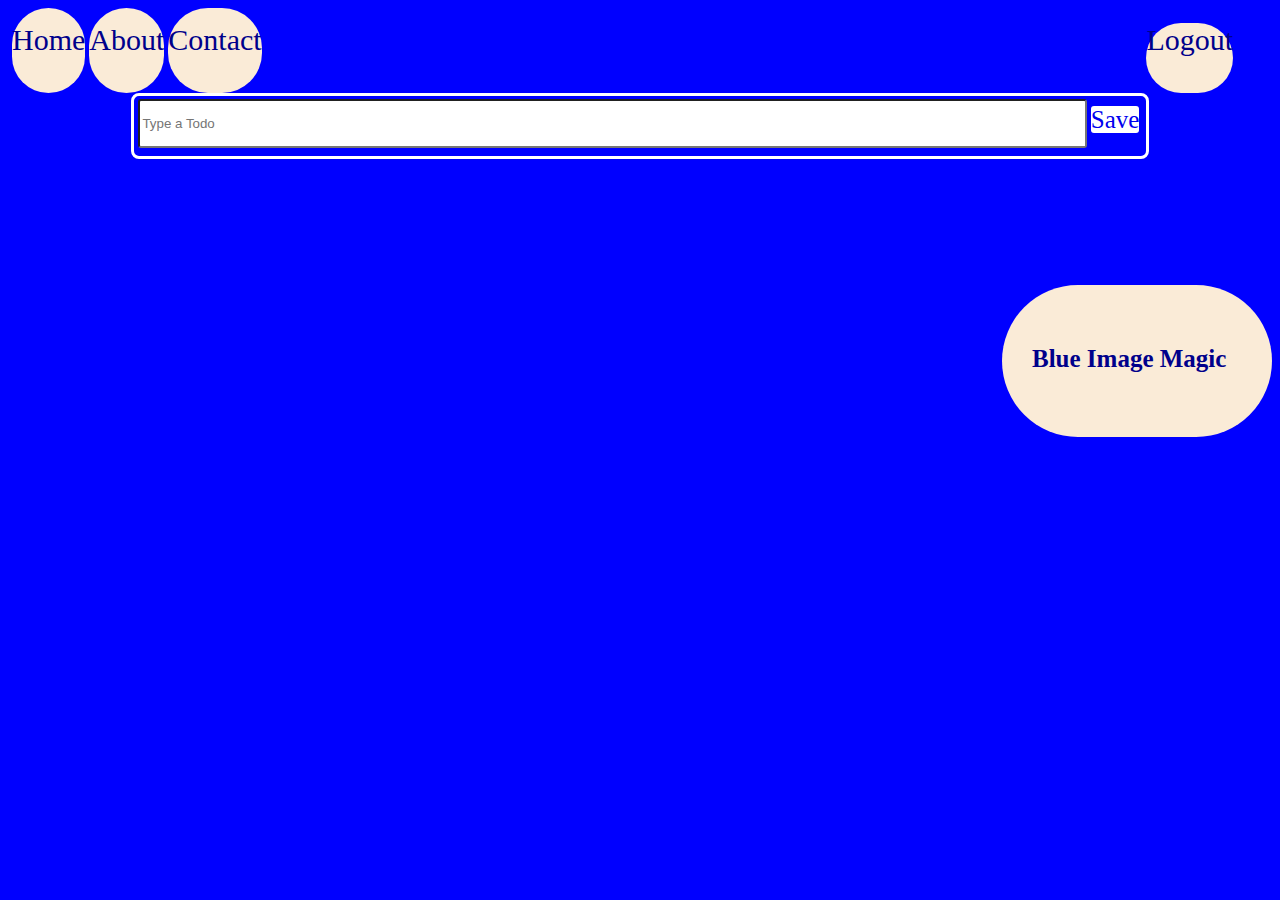
==== Index.html @ 7c595198 "My todo app(in class)" ====
<!DOCTYPE html>
<html>
<head>
    <meta charset="utf-8" />
    <meta http-equiv="X-UA-Compatible" content="IE=edge">
    <title>Page Title</title>
    <meta name="viewport" content="width=device-width, initial-scale=1">
    <link rel="stylesheet" type="text/css" media="screen" href="index.css" />
    
</head>
<body>
    <div class="top">
        <div class="home"><div>Home</div></div>
        <div class="about"><div>About</div></div>
        <div class="contact"><div>Contact</div></div>
      <div class="logout">Logout</div>
    </div>

<div class="topDiv">
    <div class="hold"><input id="input" type="text" placeholder="Type a Todo">
    <a  id="save" href="#">Save</a>
</div></div>

<div id="display"></div>
<div class="bottomDiv">
    
 <div class="logohold"> <div class="logo"><h4>Blue Image Magic</h4></div></div>
  </div>


  <div id="ballWrapper">
      <div id="ball">
      </div>
      <div id="ballShadow">
    
      </div>
  </div>



 <script src="index.js"></script>
</body>
</html>
---- index.css ----
body{
    background-color :blue;
}
.topDiv{
width: 80%;
margin:auto;
border: 3px solid white;
border-radius: 8px;

height: 60px;
}
.topDiv input{
margin-left: 4px;
border-radius: 3px;
width: 93%;
height: 80%;
margin-top: 2px;
}
.topDiv .hold a{
    text-decoration: none;
    background-color: white;
    font-size: 25px;
    border-radius: 3px;  
}
.hold{
    height: 90%;
    margin-top: 1px;
}
.bottomDiv{

display: flex;
justify-content: flex-end;
align-items: flex-end;
}
.logout{
    right:0;
    margin-left: 70%;
    background-color: antiquewhite;
    border-radius: 40px;
    font-size: 30px;
    color: darkblue;
    height: 70px;
    bottom: 0;
    top: 0;
    cursor: pointer;
    margin-top: 15px;
}
.logout {
    
}
.top{
    display: flex;
}
.contact , .about , .home{
    background-color: antiquewhite;
    border-radius: 40px;
    color: darkblue;
    font-size: 30px;
    margin-left: 4px;
    cursor: pointer;
}
.logo{
    width: 210px;
    background-color: antiquewhite;
    color: darkblue;
    font-size: 25px;
    border-radius: 90px;
    align-content: center;   
    padding: 30px;

}
.logo h4{
    margin-top: 30px;
}
.logohold{
float: right;
margin-top: 10%;


}
.contact div , .about div , .home div{
margin-top: 15px;
}
.logo{
    -webkit-animation: rotation 2s infinite linear;
}
@-webkit-keyframes rotation{
    from{
        -webkit-transform: rotate(0deg)
    }
    to{
        -webkit-transform: rotate(359deg)
    }
}
#display{
width: 50%;
margin-left: 24%;

}
.thelist{
    border: 2px solid white;
    margin: 5px;
    text-align: left;
    color:darkblue;
    background-color: antiquewhite;
    font-size: 30px;
}
.botton{
float: right;
font-size: 30px;
transform: rotate(45deg);
cursor: pointer;
}
/* #ballWrapper{
    width: 140px;
    height: 300px;
    position: fixed;
    left: 5%;
    top: 70%;
    margin: -150px 0 0 -70px;

}
#ball{
    width: 140px;
    height: 140px;
    border-radius: 70px;
    background: linear-gradient(top, rgba(187,187,187,9)0%,rgba(119,119,119,9)99%);
    box-shadow: inset 0 -5px 15px rgba(255,255,255,9),
    inset --2px -1px 40px rgba(0,0,0,0.4),
    0 0 1px #000;

}
#ball::after{
    content: "";
    width: 80px;
    height: 40px;
    position: absolute;
    left: 30px;
    top: 10px;
    background: linear-gradient(top,rgba(232,232,232,1)0%, rgba(232,232,232,1)1%, rgba(255,255,255,0)100%);
    border-radius: 40px / 20px;
}
#ballShadow{
    color: antiquewhite;
    width: 60px;
    height: 75px;
    position: absolute;
    z-index: 0;
    bottom: 0;
    left: 80%;
    margin-left: -30px;
    background: rgba(20,20,20,.1);
    box-shadow: 0px 0 20px 35px rgba(50,50,50,9);
    border-radius: 30px / 40px;
}
#ball{
    animation: jump 1s infinite;
}
@keyframes jump{
    0% {
        top: 0;
    }
    50%{
        top: 140px;
        height: 140px;
    }
    55%{
        top: 160px;
        height: 120px;
        border-radius: 70px / 60px;
    }
    65%{
        top: 120px;
        height: 140px;
        border-radius: 70px;
    }
    95%{
        top: 0;
    }
    100%{
        top: 0;
    }
}
#ballShadow{
    animation: shrink 1s infinite;
}
@keyframes shrink{
    0%{
        bottom: 0;
        margin-left: -30px;
        width: 60px;
        height: 75px;
        background: rgba(20,20,20,9);
        box-shadow: 0px 0 20px 35px rgba(20,20,20,9);
        border-radius: 30px /40px;
    }
    50%{
        bottom: 30px;
        margin-left: -10px;
        width: 20px;
        height: 5px;
        background: rgba(20,20,20,9);
        box-shadow: 0px 0 20px 35px rgba(20,20,20,9);
        border-radius: 20px / 20px;
    }
    100%{
        bottom: 0;
        margin-left: -30px;
        width: 60px;
        height: 75px;
        background: rgba(20,20,20,9);
        box-shadow: 0px 0 20px 35px rgba(20,20,20,9);
        border-radius: 30px / 40px;
    }
} */
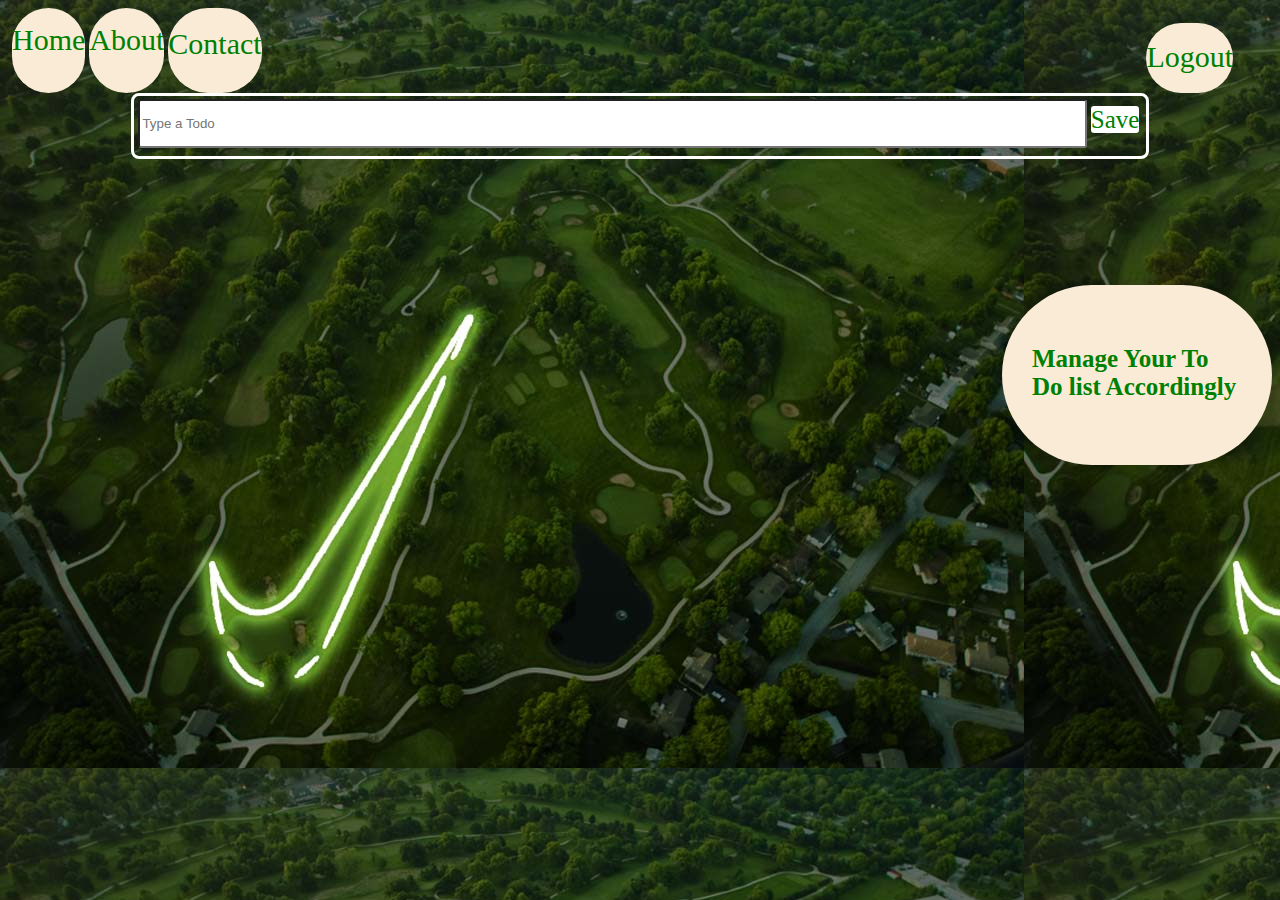
==== commit 73408796: "I changed the background color and other things and I think it now looks more beautiful" ====
--- a/Index.html
+++ b/Index.html
@@ -13,7 +13,7 @@
         <div class="home"><div>Home</div></div>
         <div class="about"><div>About</div></div>
         <div class="contact"><div>Contact</div></div>
-      <div class="logout">Logout</div>
+      <div class="logout"><div>Logout</div></div>
     </div>
 
 <div class="topDiv">
@@ -24,7 +24,7 @@
 <div id="display"></div>
 <div class="bottomDiv">
     
- <div class="logohold"> <div class="logo"><h4>Blue Image Magic</h4></div></div>
+ <div class="logohold"> <div class="logo"><h4>Manage Your To Do list Accordingly</h4></div></div>
   </div>
 
 
--- a/index.css
+++ b/index.css
@@ -1,5 +1,5 @@
 body{
-    background-color :blue;
+    background: url(aca.jpg);
 }
 .topDiv{
 width: 80%;
@@ -20,7 +20,8 @@
     text-decoration: none;
     background-color: white;
     font-size: 25px;
-    border-radius: 3px;  
+    border-radius: 3px;
+    color: green; 
 }
 .hold{
     height: 90%;
@@ -38,15 +39,15 @@
     background-color: antiquewhite;
     border-radius: 40px;
     font-size: 30px;
-    color: darkblue;
+    color:green;
     height: 70px;
     bottom: 0;
     top: 0;
     cursor: pointer;
     margin-top: 15px;
 }
-.logout {
-    
+.logout div{
+    margin-top: 20%;
 }
 .top{
     display: flex;
@@ -54,7 +55,7 @@
 .contact , .about , .home{
     background-color: antiquewhite;
     border-radius: 40px;
-    color: darkblue;
+    color: green;
     font-size: 30px;
     margin-left: 4px;
     cursor: pointer;
@@ -62,7 +63,7 @@
 .logo{
     width: 210px;
     background-color: antiquewhite;
-    color: darkblue;
+    color: green;
     font-size: 25px;
     border-radius: 90px;
     align-content: center;   
@@ -79,10 +80,10 @@
 
 }
 .contact div , .about div , .home div{
-margin-top: 15px;
+margin-top: 20%;
 }
 .logo{
-    -webkit-animation: rotation 2s infinite linear;
+    -webkit-animation: rotation 3s infinite linear;
 }
 @-webkit-keyframes rotation{
     from{
@@ -93,15 +94,16 @@
     }
 }
 #display{
-width: 50%;
-margin-left: 24%;
+
+margin-left: 10%;
+margin-right: 10%;
 
 }
 .thelist{
     border: 2px solid white;
     margin: 5px;
     text-align: left;
-    color:darkblue;
+    color: green;
     background-color: antiquewhite;
     font-size: 30px;
 }
